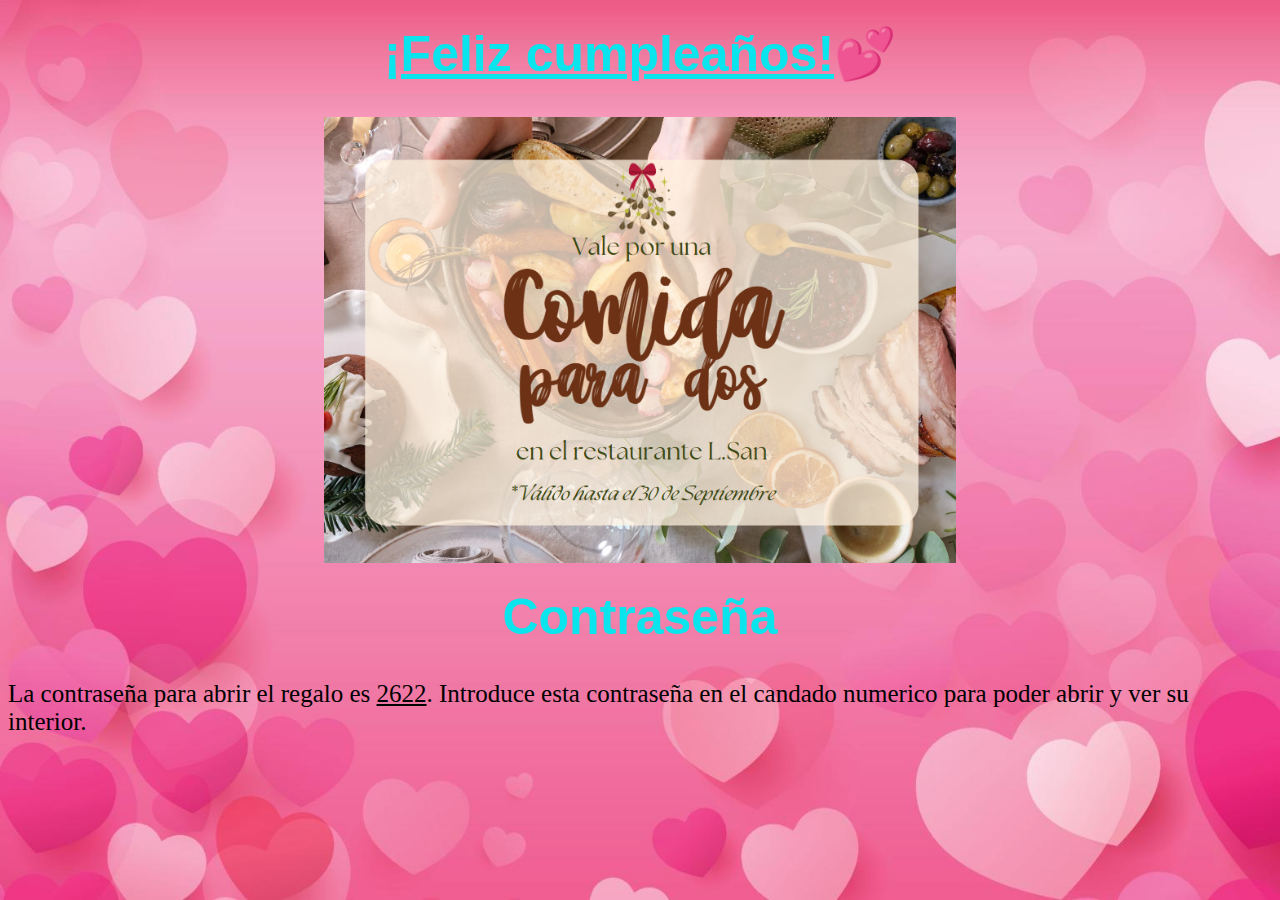
==== password.html @ 0570dba4 "Add files via upload" ====
<!DOCTYPE html>
<html lang="es">
    <head>
        <meta charset="UTF-8">
        <meta name="viewport" content="width=device-width, initial-scake=1.0">
        <title>Regalo Lucia</title>
        <link rel="stylesheet" href="styles.css">
    </head>
    <body class="contenido">
        <h1><u>¡Feliz cumpleaños!</u>💕</h1>
        <div class="vale1">
        <img src="vales.png" alt="Descripcion de la imagen" class="vales">
        </div>
        <h1>Contraseña</h1>
        <p id="contraseña">La contraseña para abrir el regalo es <u>2622</u>. 
        Introduce esta contraseña en el candado numerico para poder abrir y ver su interior.</p>
    </body>
</html>
---- styles.css ----
body.contenido {
    font-family: Arial, sans-serif;
    background-color: #f0f0f0;
    margin: 20;
    padding: 0;
    background-image: url('rosa.jpg');
    background-size: cover;
    background-repeat: no-repeat;
    background-attachment: fixed; 
}

h1 {
    color: #0ae5ed;
    text-align: center;
    margin-top: 2%;
    font-size: 50px;
}

h3, h4 {
    font-family: Arial, sans-serif;
    font-size: 28px; 
    color: rgb(0, 251, 255);
    margin-bottom: 10px; 
}

h2{
    color:rgb(0, 251, 255);
    font-size: 28px;
}

#amor{
    color:rgb(0, 251, 255);
    font-size: 30px;
}

#recoger {
    color: black;
    text-align: left;
    width: 100%; 
    height: 150px; 
    margin-left: 0;
    margin-top:0;
}

#carta {
        color: black;
        width: auto; 
        margin: 5px;
        margin-left: 0;
        margin-top:0;
        padding-top: 75px;
        padding-left: 140px;
        padding-right: 140px;
        border-radius: 5px; /* Bordes redondeados */
        display: inline-block; /* Ajustar al contenido */
        max-width: 100%; /* Asegurar que no se desborde */
        background-image: url('carta2.jpeg'); /* Ruta a tu imagen */
        background-size: cover;
        background-repeat: no-repeat; /* Evita que la imagen se repita */
        text-indent: 20px;
    }

.carta_foto{
display: flex;
justify-content: flex-end;
width: 100%;
}

.carta_foto img{
width: 30%;
margin-right: 30px;
margin-left: 40px;
height: 600px;
}

.foto1{
    display: flex;
    justify-content: center;
}

.foto1 img{
    width: 20%;
    height: 400px;
    margin: 20px;
}

.foto2{
    display: flex;
    justify-content: center;
    
}

.foto2 img{
    width: 20%;
    height: 400px;
    margin-top: 20px;
    margin-right: 20px;
}
body.index {
    font-family: Arial, sans-serif;
    display: flex;
    justify-content: center;
    align-items: center;
    height: 600px;
    background-color: #f0f0f0;
    background-image: url('rosa.jpg');
    background-size: cover;
    background-repeat: no-repeat;
    background-attachment: fixed; 
}

.login-container {
    background-color: white;
    padding: 20px;
    border-radius: 5px;
    box-shadow: 0 0 10px rgba(0, 0, 0, 0.1);
    width: 300px;
    height: 300px;
    text-align: center;
    background-image: url('amor.gif');
    background-size: cover;
    background-repeat: no-repeat;
}

input[type="text"],
input[type="password"] {
    width: calc(100% - 20px);
    padding: 10px;
    margin: 10px 0 ;
    border: 2px solid #ccc;
    border-radius: 5px;
    box-sizing: border-box;
}

label[for="password"] {
    font-family: 'Times New Roman', Times, serif; /* Cambia 'Arial' a la fuente que prefieras */
    font-size: 22px; /* Cambia el tamaño de la fuente según prefieras */
    color: rgb(0, 251, 255);; /* Cambia el color según prefieras */
    font-weight: bold;
}

button {
    width:100%;
    padding: 10px;
    background-color: #28a745;
    color: white;
    border: none;
    border-radius: 5px;
    cursor: pointer;
    font-size: 14px;
}

button:hover {
    background-color: #218838;
}

#error-message {
    color: red;
    margin-top: 10px;
}

#videoCarousel {
    display: flex;
    align-items: center;
    justify-content: center;
    width: 100%;
}
#videoCarousel video {
    display: none;
}
#videoCarousel video.active {
    display: block;
}

.boton {
    position: absolute;
    top: 3700px;
}

video {
    width: 40%;
    height: 750px;
 
}

.carousel-container {
    position: relative;
    width: 100%;
    max-width: 600px;
    margin: auto;
}

.carousel {
    display: flex;
    overflow: hidden;
}

.carousel-item {
    display: none;
    flex: 0 0 100%;
}

.carousel-item.active {
    display: block;
}

.arrow {
    background-color: rgba(0, 0, 0, 0.5);
    color: white;
    border: none;
    padding: 10px;
    cursor: pointer;
    width: 30px; /* Ancho de las flechas */
    height: 30px; /* Altura de las flechas */
    position: absolute; /* Posición absoluta para colocar las flechas en los extremos */
}

.arrow.left {
    left: 10px;
    margin-left: 550px;
}

.arrow.right {
    right: 10px;
    margin-right: 550px;
}

form {
    margin-top: 50px;
}

.vale1 {
    display: flex;
    justify-content: center; /* Centrar horizontalmente */
    align-items: center; /* Centrar verticalmente */
}
.vale1 img {
    width: 50%;
}

#contraseña{
    font-family: fantasy;
    font-size: 25px;
}
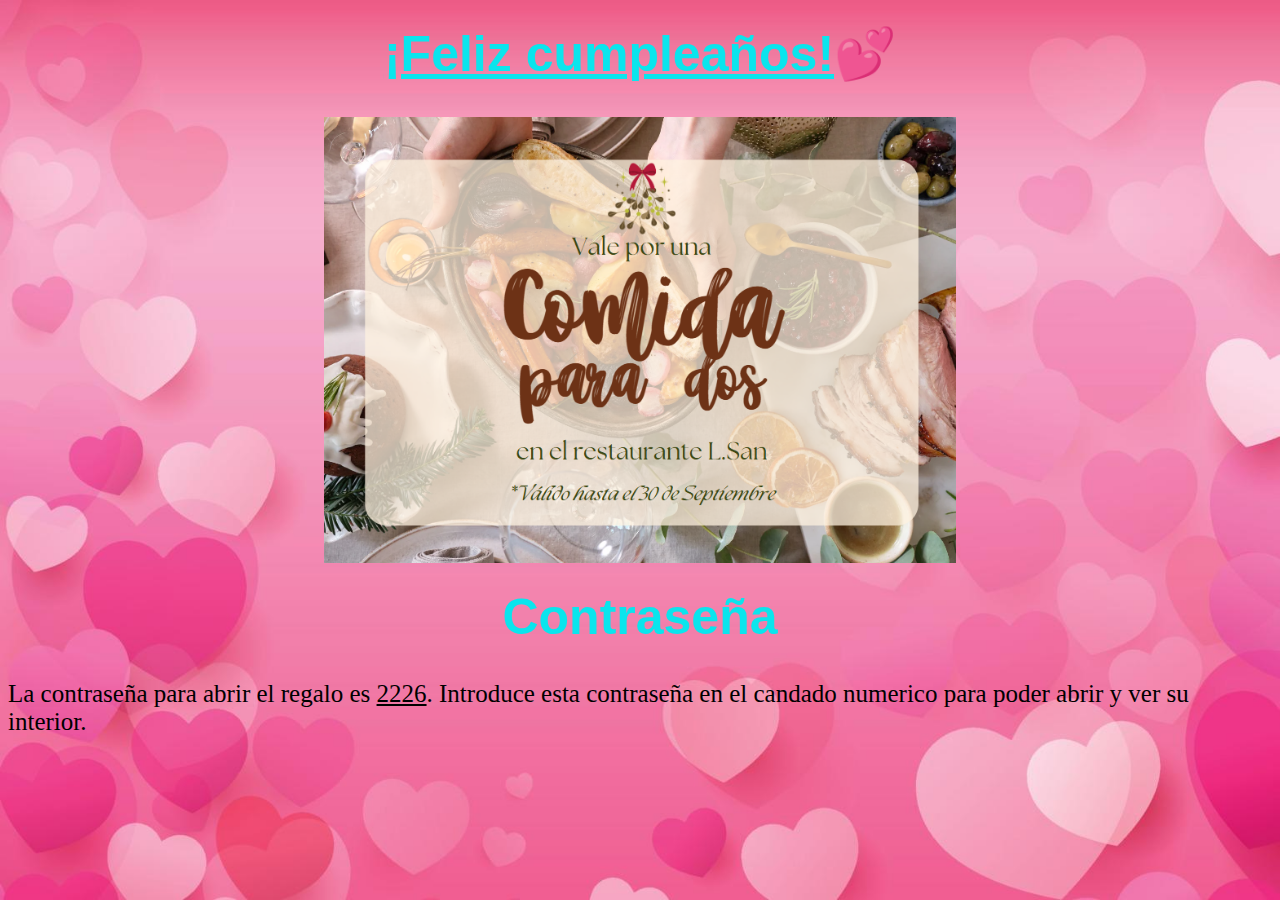
==== commit e4daa2c2: "Add files via upload" ====
--- a/password.html
+++ b/password.html
@@ -12,7 +12,7 @@
         <img src="vales.png" alt="Descripcion de la imagen" class="vales">
         </div>
         <h1>Contraseña</h1>
-        <p id="contraseña">La contraseña para abrir el regalo es <u>2622</u>. 
+        <p id="contraseña">La contraseña para abrir el regalo es <u>2226</u>. 
         Introduce esta contraseña en el candado numerico para poder abrir y ver su interior.</p>
     </body>
 </html>--- a/styles.css
+++ b/styles.css
@@ -43,22 +43,27 @@
 }
 
 #carta {
-        color: black;
-        width: auto; 
-        margin: 5px;
-        margin-left: 0;
-        margin-top:0;
-        padding-top: 75px;
-        padding-left: 140px;
-        padding-right: 140px;
-        border-radius: 5px; /* Bordes redondeados */
-        display: inline-block; /* Ajustar al contenido */
-        max-width: 100%; /* Asegurar que no se desborde */
-        background-image: url('carta2.jpeg'); /* Ruta a tu imagen */
-        background-size: cover;
-        background-repeat: no-repeat; /* Evita que la imagen se repita */
-        text-indent: 20px;
-    }
+    color: black;
+    width: auto; 
+    margin: 5px;
+    margin-left: 0;
+    margin-top: 0;
+    padding-top: 75px;
+    padding-left: 75px;
+    padding-right: 75px;
+    border-radius: 15px; /* Bordes redondeados */
+    border: 2px solid #FF69B4; /* Borde de color rosa (puedes cambiar el color según tus preferencias) */
+    display: inline-block; /* Ajustar al contenido */
+    max-width: 100%; /* Asegurar que no se desborde */
+    background-size: cover;
+    background-repeat: no-repeat; /* Evita que la imagen se repita */
+    text-indent: 20px;
+    box-shadow: 0px 4px 8px rgba(0, 0, 0, 0.1); /* Añadir una sombra para mejorar el diseño */
+    background-color:antiquewhite;
+    text-align: justify;
+}
+
+
 
 .carta_foto{
 display: flex;
@@ -217,12 +222,12 @@
 
 .arrow.left {
     left: 10px;
-    margin-left: 550px;
+    margin-left: 450px;
 }
 
 .arrow.right {
     right: 10px;
-    margin-right: 550px;
+    margin-right: 450px;
 }
 
 form {
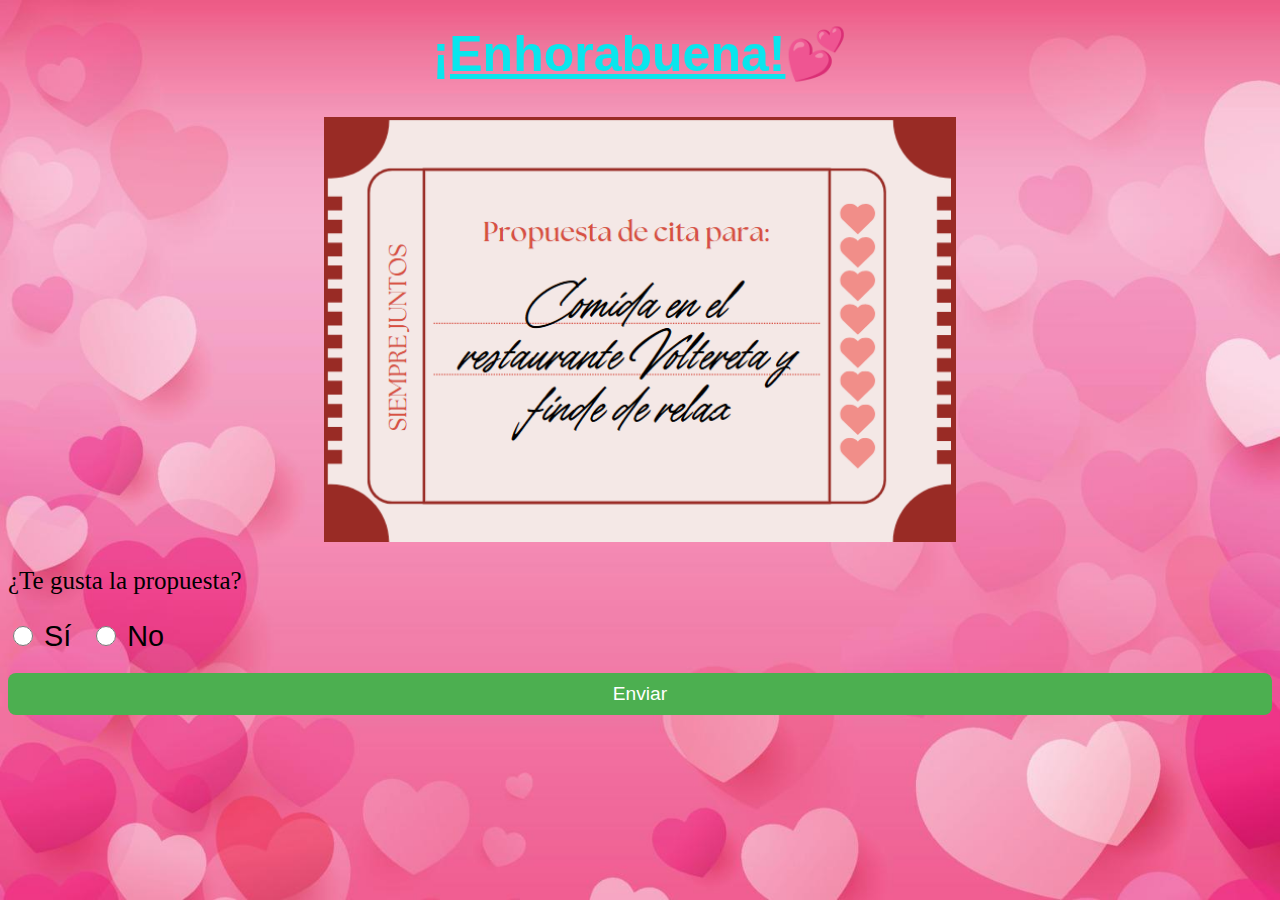
==== commit 6f31520d: "Add files via upload" ====
--- a/password.html
+++ b/password.html
@@ -1,18 +1,112 @@
 <!DOCTYPE html>
 <html lang="es">
-    <head>
-        <meta charset="UTF-8">
-        <meta name="viewport" content="width=device-width, initial-scake=1.0">
-        <title>Regalo Lucia</title>
-        <link rel="stylesheet" href="styles.css">
-    </head>
-    <body class="contenido">
-        <h1><u>¡Feliz cumpleaños!</u>💕</h1>
-        <div class="vale1">
-        <img src="vales.png" alt="Descripcion de la imagen" class="vales">
+<head>
+  <meta charset="UTF-8">
+  <meta name="viewport" content="width=device-width, initial-scale=1.0">
+  <title>Regalo Lucia</title>
+  <link rel="stylesheet" href="styles.css">
+  <style>
+    /* Ajusta únicamente el tamaño de las opciones */
+    .center-container {
+      display: flex;
+      flex-direction: column;
+      align-items: center;
+      justify-content: center;
+      height: 100vh; /* Ocupa toda la altura de la ventana */
+      text-align: center;
+        }
+    
+    .option-container {
+      font-size: 1.8em;
+      display: flex;
+      gap: 20px;
+      margin-top: 0px;
+    }
+    .option-container input[type="radio"] {
+      width: 1.5em;
+      height: 1.5em;
+    }
+    .button {
+      padding: 10px 20px;
+      font-size: 1.2em;
+      margin-top: 20px;
+      border: none;
+      border-radius: 8px;
+      background-color: #4CAF50;
+      color: white;
+      cursor: pointer;
+      transition: background-color 0.3s ease;
+    }
+    .button:hover {
+      background-color: #45a049;
+    }
+    .hidden {
+      display: none;
+    }
+  </style>
+</head>
+<body class="contenido">
+  <div id="mainContent">
+    <h1><u>¡Enhorabuena!</u>💕</h1>
+    
+    <div class="vale1">
+      <img src="fd.png" alt="Descripción de la imagen" class="vales">
+    </div>
+    
+        <p id="contraseña">¿Te gusta la propuesta?</p>
+        
+        <div class="option-container">
+          <label>
+            <input type="radio" name="option" value="opcion1"> Sí
+          </label>
+          <label>
+            <input type="radio" name="option" value="opcion2"> No
+          </label>
         </div>
-        <h1>Contraseña</h1>
-        <p id="contraseña">La contraseña para abrir el regalo es <u>2226</u>. 
-        Introduce esta contraseña en el candado numerico para poder abrir y ver su interior.</p>
-    </body>
-</html>+    
+    <button class="button" onclick="evaluateOption()">Enviar</button>
+  </div>
+  
+  <!-- Nueva sección con requisitos (inicialmente oculta) -->
+  <div id="requirementsSection" class="hidden">
+    <h2>Requisitos</h2>
+    <p>Aquí se muestran los requisitos para la opción seleccionada.</p>
+    <ul>
+      <li><strong><u>Requisito 1:</u></strong>: Para la comida ir con una vestimenta arreglada y adecuada para la ocasión</li>
+      <li><strong><u>Requisito 2:</u></strong>: Querer y tratar muy bien a tu novio en cada uno de los planes propuestos</li>
+      <li><strong><u>Requisito 3:</u></strong>: No ser saborida</li>
+      <li><strong><u>Requisito 4:</u></strong>: No enfadarte</li>
+      <li><strong><u>Requisito 5:</u></strong>: Decirle que si a todo lo que te diga tu novio</li>
+      <li><strong><u>Requisito 6:</u></strong>: No dejar con el calentón a tu novio</li>
+      <li><strong><u>Requisito 7:</u></strong>: Pagar tú la cuenta del restaurante</li>
+    </ul>
+    <p>(Con los primeros 4 requisitos es suficiente(y si el 6 también se cumple mejor🤭))</p>  
+    <button class="button" onclick="goBack()">Regresar</button>
+  </div>
+
+  <script>
+    function evaluateOption() {
+      // Obtener la opción seleccionada
+      const selectedOption = document.querySelector('input[name="option"]:checked');
+      if (selectedOption) {
+        if (selectedOption.value === 'opcion1') {
+          // Mostrar los requisitos si la opción seleccionada es "Sí"
+          document.getElementById('mainContent').classList.add('hidden');
+          document.getElementById('requirementsSection').classList.remove('hidden');
+        } else if (selectedOption.value === 'opcion2') {
+          // Mostrar una alerta si la opción seleccionada es "No"
+          alert('Pues vete a la mierda');
+        }
+      } else {
+        alert('Por favor, selecciona una opción.');
+      }
+    }
+
+    function goBack() {
+      // Volver a mostrar el contenido principal y ocultar los requisitos
+      document.getElementById('requirementsSection').classList.add('hidden');
+      document.getElementById('mainContent').classList.remove('hidden');
+    }
+  </script>
+</body>
+</html>
--- a/styles.css
+++ b/styles.css
@@ -48,7 +48,7 @@
     margin: 5px;
     margin-left: 0;
     margin-top: 0;
-    padding-top: 75px;
+    padding-top: 52px;
     padding-left: 75px;
     padding-right: 75px;
     border-radius: 15px; /* Bordes redondeados */
